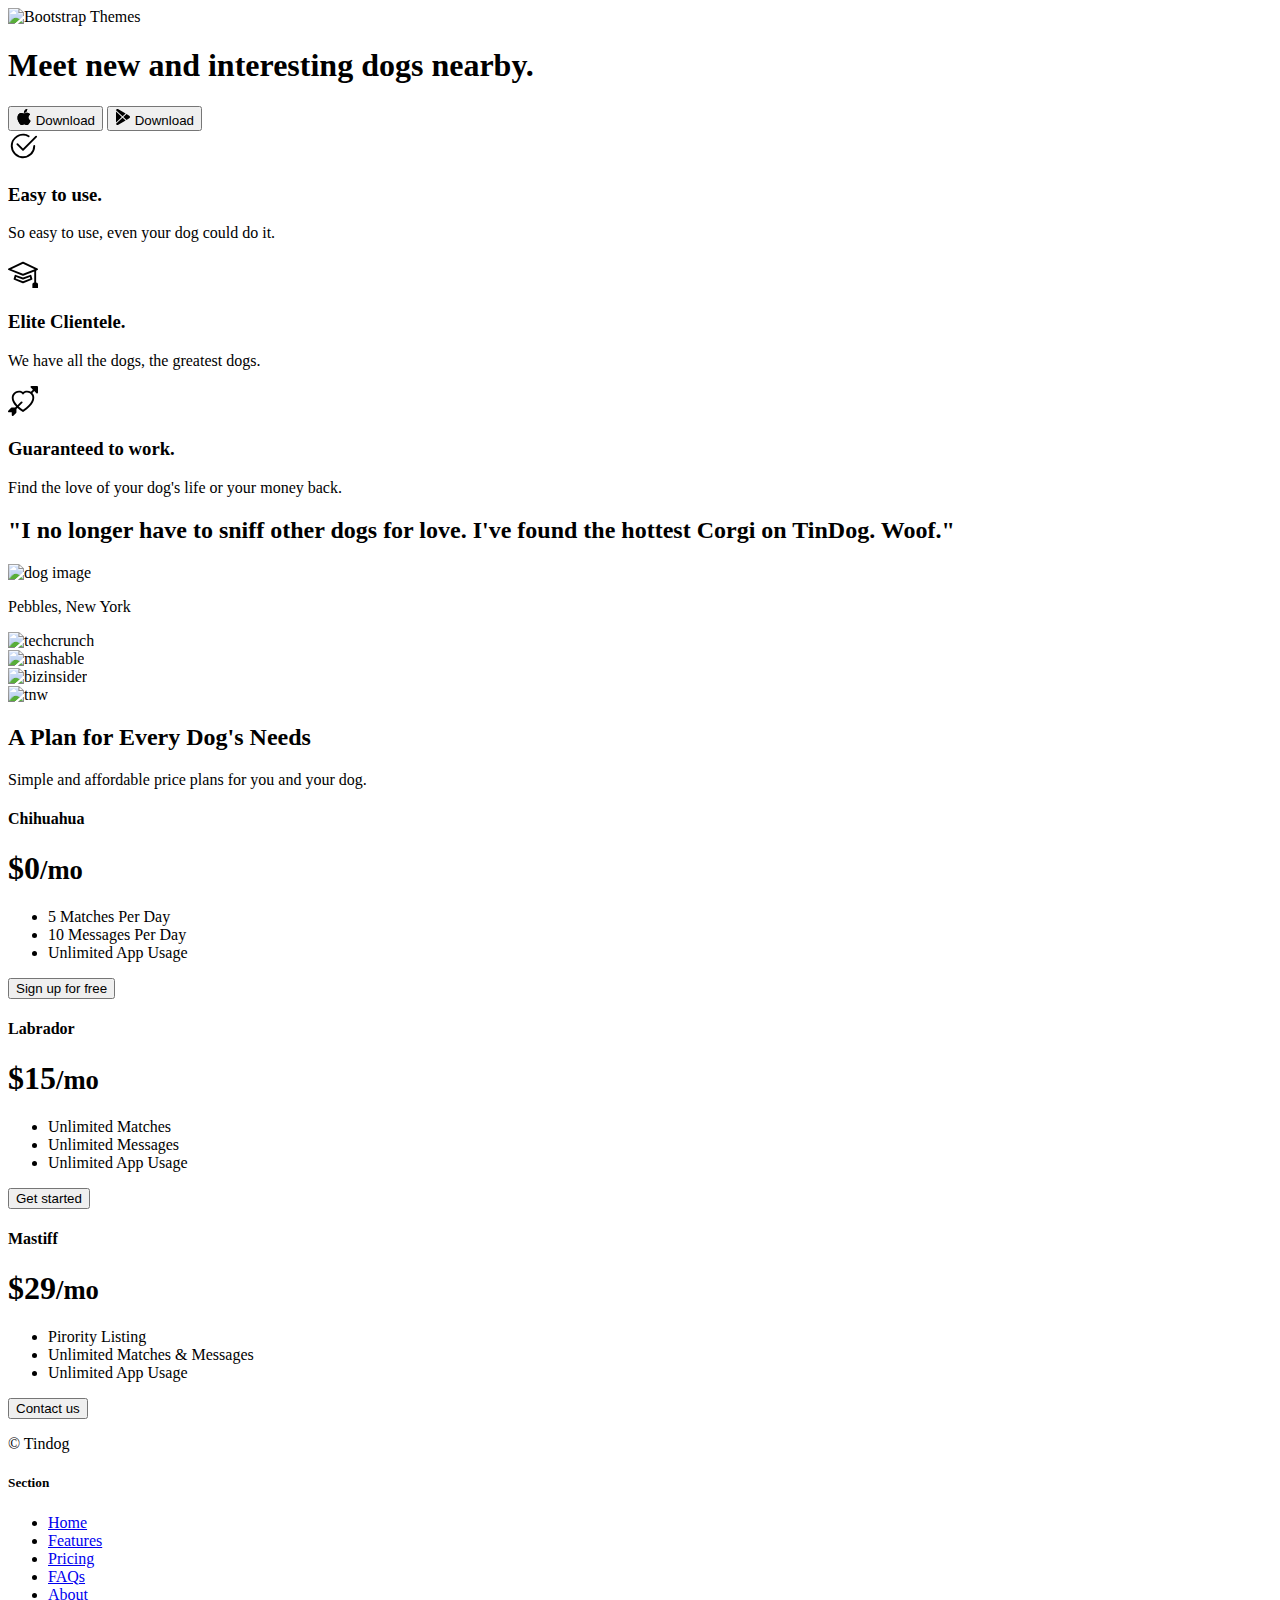
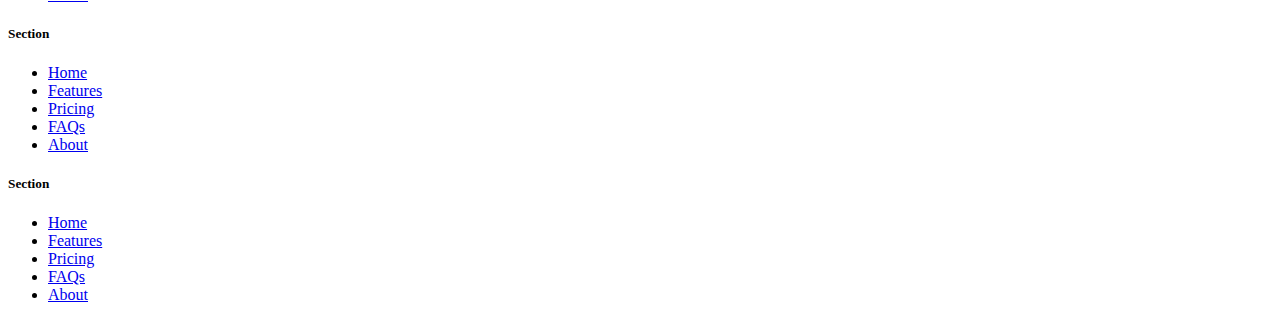
==== solution.html @ 813dd324 "Add files via upload" ====
<!DOCTYPE html>
<html lang="en">

<head>
  <meta charset="UTF-8">
  <meta name="viewport" content="width=device-width, initial-scale=1.0">
  <title>TinDog</title>
  <link href="https://cdn.jsdelivr.net/npm/bootstrap@5.3.0-alpha3/dist/css/bootstrap.min.css" rel="stylesheet"
    integrity="sha384-KK94CHFLLe+nY2dmCWGMq91rCGa5gtU4mk92HdvYe+M/SXH301p5ILy+dN9+nJOZ" crossorigin="anonymous">
  <link rel="stylesheet" href="./css/solution.css">
</head>

<body>


  <!-- Title -->
  <section id="title" class="gradient-background">

    <div class="container col-xxl-8 px-4 pt-5">
      <div class="row flex-lg-row-reverse align-items-center g-5 pt-5">
        <div class="col-10 col-sm-8 col-lg-6">
          <img src="./images/iphone.png" class="d-block mx-lg-auto img-fluid" alt="Bootstrap Themes" height="200"
            loading="lazy">
        </div>
        <div class="col-lg-6">
          <h1 class="display-5 fw-bold text-body-emphasis lh-1 mb-3">Meet new and interesting dogs nearby.</h1>

          <div class="d-grid gap-2 d-md-flex justify-content-md-start">
            <button type="button" class="btn btn-light btn-lg px-4 me-md-2"><svg xmlns="http://www.w3.org/2000/svg"
                width="16" height="16" fill="currentColor" class="bi bi-apple mb-1" viewBox="0 0 16 16">
                <path
                  d="M11.182.008C11.148-.03 9.923.023 8.857 1.18c-1.066 1.156-.902 2.482-.878 2.516.024.034 1.52.087 2.475-1.258.955-1.345.762-2.391.728-2.43Zm3.314 11.733c-.048-.096-2.325-1.234-2.113-3.422.212-2.189 1.675-2.789 1.698-2.854.023-.065-.597-.79-1.254-1.157a3.692 3.692 0 0 0-1.563-.434c-.108-.003-.483-.095-1.254.116-.508.139-1.653.589-1.968.607-.316.018-1.256-.522-2.267-.665-.647-.125-1.333.131-1.824.328-.49.196-1.422.754-2.074 2.237-.652 1.482-.311 3.83-.067 4.56.244.729.625 1.924 1.273 2.796.576.984 1.34 1.667 1.659 1.899.319.232 1.219.386 1.843.067.502-.308 1.408-.485 1.766-.472.357.013 1.061.154 1.782.539.571.197 1.111.115 1.652-.105.541-.221 1.324-1.059 2.238-2.758.347-.79.505-1.217.473-1.282Z" />
                <path
                  d="M11.182.008C11.148-.03 9.923.023 8.857 1.18c-1.066 1.156-.902 2.482-.878 2.516.024.034 1.52.087 2.475-1.258.955-1.345.762-2.391.728-2.43Zm3.314 11.733c-.048-.096-2.325-1.234-2.113-3.422.212-2.189 1.675-2.789 1.698-2.854.023-.065-.597-.79-1.254-1.157a3.692 3.692 0 0 0-1.563-.434c-.108-.003-.483-.095-1.254.116-.508.139-1.653.589-1.968.607-.316.018-1.256-.522-2.267-.665-.647-.125-1.333.131-1.824.328-.49.196-1.422.754-2.074 2.237-.652 1.482-.311 3.83-.067 4.56.244.729.625 1.924 1.273 2.796.576.984 1.34 1.667 1.659 1.899.319.232 1.219.386 1.843.067.502-.308 1.408-.485 1.766-.472.357.013 1.061.154 1.782.539.571.197 1.111.115 1.652-.105.541-.221 1.324-1.059 2.238-2.758.347-.79.505-1.217.473-1.282Z" />
              </svg> Download</button>
            <button type="button" class="btn btn-outline-light btn-lg px-4"><svg xmlns="http://www.w3.org/2000/svg"
                width="16" height="16" fill="currentColor" class="bi bi-google-play mb-1" viewBox="0 0 16 16">
                <path
                  d="M14.222 9.374c1.037-.61 1.037-2.137 0-2.748L11.528 5.04 8.32 8l3.207 2.96 2.694-1.586Zm-3.595 2.116L7.583 8.68 1.03 14.73c.201 1.029 1.36 1.61 2.303 1.055l7.294-4.295ZM1 13.396V2.603L6.846 8 1 13.396ZM1.03 1.27l6.553 6.05 3.044-2.81L3.333.215C2.39-.341 1.231.24 1.03 1.27Z" />
              </svg> Download</button>
          </div>
        </div>
      </div>
    </div>
  </section>
  <!-- Features -->
  <section id="features">
    <div class="container mt-5">
      <div class="row g-4 py-5 row-cols-1 row-cols-lg-3">
        <div class="col d-flex align-items-start">
          <div
            class="icon-square text-body-emphasis bg-body-secondary d-inline-flex align-items-center justify-content-center fs-4 flex-shrink-0 me-3">
            <svg xmlns="http://www.w3.org/2000/svg" height="30" fill="currentColor" class="bi bi-check2-circle"
              viewBox="0 0 16 16">
              <path
                d="M2.5 8a5.5 5.5 0 0 1 8.25-4.764.5.5 0 0 0 .5-.866A6.5 6.5 0 1 0 14.5 8a.5.5 0 0 0-1 0 5.5 5.5 0 1 1-11 0z" />
              <path
                d="M15.354 3.354a.5.5 0 0 0-.708-.708L8 9.293 5.354 6.646a.5.5 0 1 0-.708.708l3 3a.5.5 0 0 0 .708 0l7-7z" />
            </svg>
          </div>
          <div>
            <h3 class="fs-2">Easy to use.</h3>
            <p>So easy to use, even your dog could do it.</p>

          </div>
        </div>
        <div class="col d-flex align-items-start">
          <div
            class="icon-square text-body-emphasis bg-body-secondary d-inline-flex align-items-center justify-content-center fs-4 flex-shrink-0 me-3">
            <svg xmlns="http://www.w3.org/2000/svg" height="30" fill="currentColor" class="bi bi-mortarboard"
              viewBox="0 0 16 16">
              <path
                d="M8.211 2.047a.5.5 0 0 0-.422 0l-7.5 3.5a.5.5 0 0 0 .025.917l7.5 3a.5.5 0 0 0 .372 0L14 7.14V13a1 1 0 0 0-1 1v2h3v-2a1 1 0 0 0-1-1V6.739l.686-.275a.5.5 0 0 0 .025-.917l-7.5-3.5ZM8 8.46 1.758 5.965 8 3.052l6.242 2.913L8 8.46Z" />
              <path
                d="M4.176 9.032a.5.5 0 0 0-.656.327l-.5 1.7a.5.5 0 0 0 .294.605l4.5 1.8a.5.5 0 0 0 .372 0l4.5-1.8a.5.5 0 0 0 .294-.605l-.5-1.7a.5.5 0 0 0-.656-.327L8 10.466 4.176 9.032Zm-.068 1.873.22-.748 3.496 1.311a.5.5 0 0 0 .352 0l3.496-1.311.22.748L8 12.46l-3.892-1.556Z" />
            </svg>
          </div>
          <div>
            <h3 class="fs-2">Elite Clientele.</h3>
            <p>We have all the dogs, the greatest dogs.</p>

          </div>
        </div>
        <div class="col d-flex align-items-start">
          <div
            class="icon-square text-body-emphasis bg-body-secondary d-inline-flex align-items-center justify-content-center fs-4 flex-shrink-0 me-3">
            <svg xmlns="http://www.w3.org/2000/svg" height="30" fill="currentColor" class="bi bi-arrow-through-heart"
              viewBox="0 0 16 16">
              <path fill-rule="evenodd"
                d="M2.854 15.854A.5.5 0 0 1 2 15.5V14H.5a.5.5 0 0 1-.354-.854l1.5-1.5A.5.5 0 0 1 2 11.5h1.793l.53-.53c-.771-.802-1.328-1.58-1.704-2.32-.798-1.575-.775-2.996-.213-4.092C3.426 2.565 6.18 1.809 8 3.233c1.25-.98 2.944-.928 4.212-.152L13.292 2 12.147.854A.5.5 0 0 1 12.5 0h3a.5.5 0 0 1 .5.5v3a.5.5 0 0 1-.854.354L14 2.707l-1.006 1.006c.236.248.44.531.6.845.562 1.096.585 2.517-.213 4.092-.793 1.563-2.395 3.288-5.105 5.08L8 13.912l-.276-.182a21.86 21.86 0 0 1-2.685-2.062l-.539.54V14a.5.5 0 0 1-.146.354l-1.5 1.5Zm2.893-4.894A20.419 20.419 0 0 0 8 12.71c2.456-1.666 3.827-3.207 4.489-4.512.679-1.34.607-2.42.215-3.185-.817-1.595-3.087-2.054-4.346-.761L8 4.62l-.358-.368c-1.259-1.293-3.53-.834-4.346.761-.392.766-.464 1.845.215 3.185.323.636.815 1.33 1.519 2.065l1.866-1.867a.5.5 0 1 1 .708.708L5.747 10.96Z" />
            </svg>
          </div>
          <div>
            <h3 class="fs-2">Guaranteed to work.</h3>
            <p>Find the love of your dog's life or your money back.</p>

          </div>
        </div>
      </div>
    </div>
  </section>
  <!-- Testimonial -->
  <section id="testimonial">
    <div class="my-5">
      <div class="p-5 text-center bg-body-tertiary">
        <div class="container py-5">
          <h2 class="text-body-emphasis">"I no longer have to sniff other dogs for love. I've found the hottest Corgi on
            TinDog. Woof."</h2>
          <img class="profile-img mt-5" src="./images/dog-img.jpg" alt="dog image">
          <p class="col-lg-8 mx-auto lead mt-2">
            Pebbles, New York
          </p>
        </div>

        <div class="container">
          <div class="row">
            <div class="col-lg-3 col-sm-12">
              <img src="./images/techcrunch.png" alt="techcrunch" height="30">
            </div>
            <div class="col-lg-3 col-sm-12">
              <img src="./images/mashable.png" alt="mashable" height="30">
            </div>
            <div class="col-lg-3 col-sm-12">
              <img src="./images/bizinsider.png" alt="bizinsider" height="30">
            </div>
            <div class="col-lg-3 col-sm-12">
              <img src="./images/tnw.png" alt="tnw" height="30">
            </div>
          </div>
        </div>
      </div>
    </div>
  </section>
  <!-- Pricing -->
  <section id="pricing">
    <div class="container">
      <div class="pricing-header p-3 pb-md-4 mx-auto text-center">
        <h2 class="display-4 fw-normal">A Plan for Every Dog's Needs</h2>
        <p class="fs-5 text-body-secondary">Simple and affordable price plans for you and your dog.
      </div>
      <div class="row row-cols-1 row-cols-md-3 mb-3 text-center">
        <div class="col">
          <div class="card mb-4 rounded-3 shadow-sm">
            <div class="card-header py-3">
              <h4 class="my-0 fw-normal">Chihuahua</h4>
            </div>
            <div class="card-body">
              <h1 class="card-title pricing-card-title">$0<small class="text-body-secondary fw-light">/mo</small></h1>
              <ul class="list-unstyled mt-3 mb-4">
                <li>5 Matches Per Day</li>
                <li>10 Messages Per Day</li>
                <li>Unlimited App Usage</li>
              </ul>
              <button type="button" class="w-100 btn btn-lg btn-outline-dark">Sign up for free</button>
            </div>
          </div>
        </div>
        <div class="col">
          <div class="card mb-4 rounded-3 shadow-sm">
            <div class="card-header py-3">
              <h4 class="my-0 fw-normal">Labrador</h4>
            </div>
            <div class="card-body">
              <h1 class="card-title pricing-card-title">$15<small class="text-body-secondary fw-light">/mo</small></h1>
              <ul class="list-unstyled mt-3 mb-4">
                <li>Unlimited Matches</li>
                <li>Unlimited Messages</li>
                <li>Unlimited App Usage</li>
              </ul>
              <button type="button" class="w-100 btn btn-lg btn-dark">Get started</button>
            </div>
          </div>
        </div>
        <div class="col">
          <div class="card mb-4 rounded-3 shadow-sm border-dark">
            <div class="card-header py-3 text-bg-dark border-dark">
              <h4 class="my-0 fw-normal">Mastiff</h4>
            </div>
            <div class="card-body">
              <h1 class="card-title pricing-card-title">$29<small class="text-body-secondary fw-light">/mo</small></h1>
              <ul class="list-unstyled mt-3 mb-4">
                <li>Pirority Listing</li>
                <li>Unlimited Matches & Messages</li>
                <li>Unlimited App Usage</li>
              </ul>
              <button type="button" class="w-100 btn btn-lg btn-dark">Contact us</button>
            </div>
          </div>
        </div>
      </div>
    </div>
  </section>
  <!-- Footer -->
  <section id="contact" class="gradient-background">
    <div class="container ">
      <footer class="row row-cols-1 row-cols-sm-2 row-cols-md-5 py-5 mt-5 border-top">
        <div class="col mb-3">

          <p class="text-body-secondary">© Tindog</p>
        </div>

        <div class="col mb-3">

        </div>

        <div class="col mb-3">
          <h5>Section</h5>
          <ul class="nav flex-column">
            <li class="nav-item mb-2"><a href="#" class="nav-link p-0 text-body-secondary">Home</a></li>
            <li class="nav-item mb-2"><a href="#" class="nav-link p-0 text-body-secondary">Features</a></li>
            <li class="nav-item mb-2"><a href="#" class="nav-link p-0 text-body-secondary">Pricing</a></li>
            <li class="nav-item mb-2"><a href="#" class="nav-link p-0 text-body-secondary">FAQs</a></li>
            <li class="nav-item mb-2"><a href="#" class="nav-link p-0 text-body-secondary">About</a></li>
          </ul>
        </div>

        <div class="col mb-3">
          <h5>Section</h5>
          <ul class="nav flex-column">
            <li class="nav-item mb-2"><a href="#" class="nav-link p-0 text-body-secondary">Home</a></li>
            <li class="nav-item mb-2"><a href="#" class="nav-link p-0 text-body-secondary">Features</a></li>
            <li class="nav-item mb-2"><a href="#" class="nav-link p-0 text-body-secondary">Pricing</a></li>
            <li class="nav-item mb-2"><a href="#" class="nav-link p-0 text-body-secondary">FAQs</a></li>
            <li class="nav-item mb-2"><a href="#" class="nav-link p-0 text-body-secondary">About</a></li>
          </ul>
        </div>

        <div class="col mb-3">
          <h5>Section</h5>
          <ul class="nav flex-column">
            <li class="nav-item mb-2"><a href="#" class="nav-link p-0 text-body-secondary">Home</a></li>
            <li class="nav-item mb-2"><a href="#" class="nav-link p-0 text-body-secondary">Features</a></li>
            <li class="nav-item mb-2"><a href="#" class="nav-link p-0 text-body-secondary">Pricing</a></li>
            <li class="nav-item mb-2"><a href="#" class="nav-link p-0 text-body-secondary">FAQs</a></li>
            <li class="nav-item mb-2"><a href="#" class="nav-link p-0 text-body-secondary">About</a></li>
          </ul>
        </div>
      </footer>
    </div>
  </section>
</body>

</html>
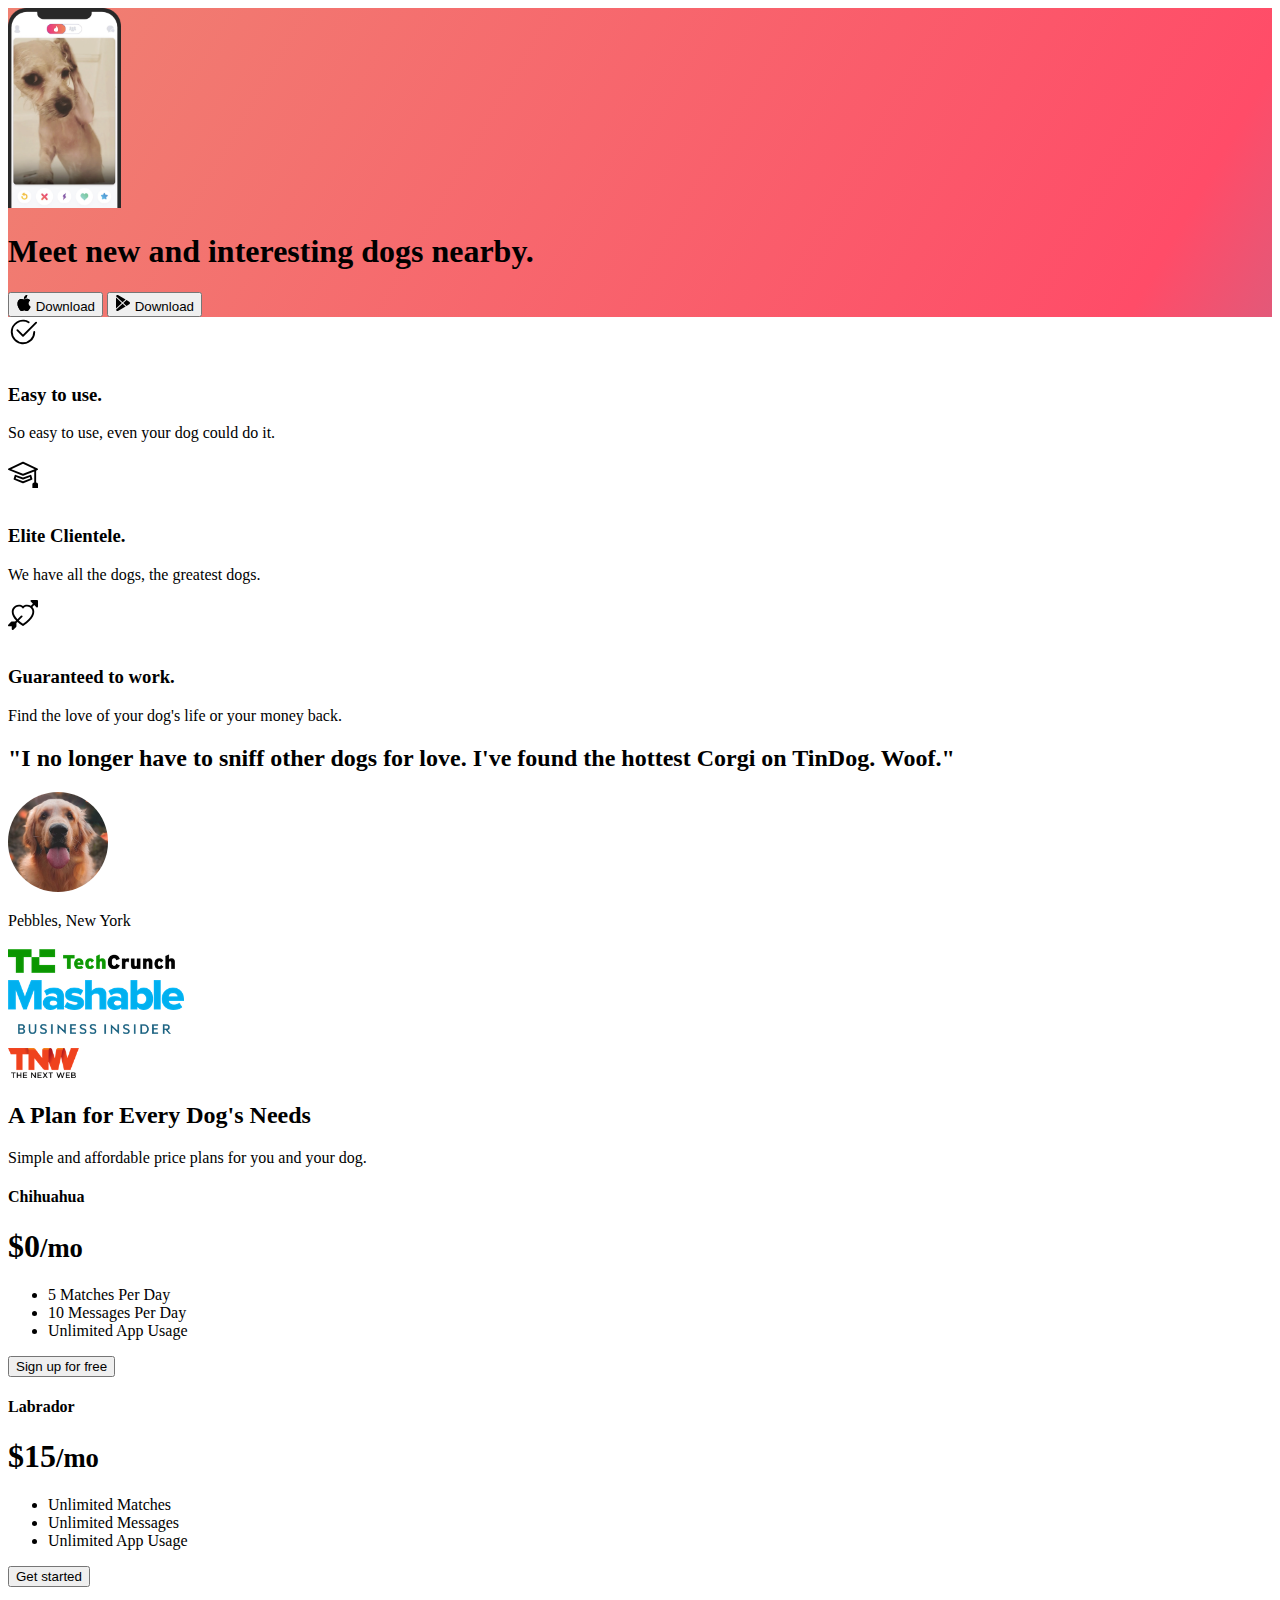
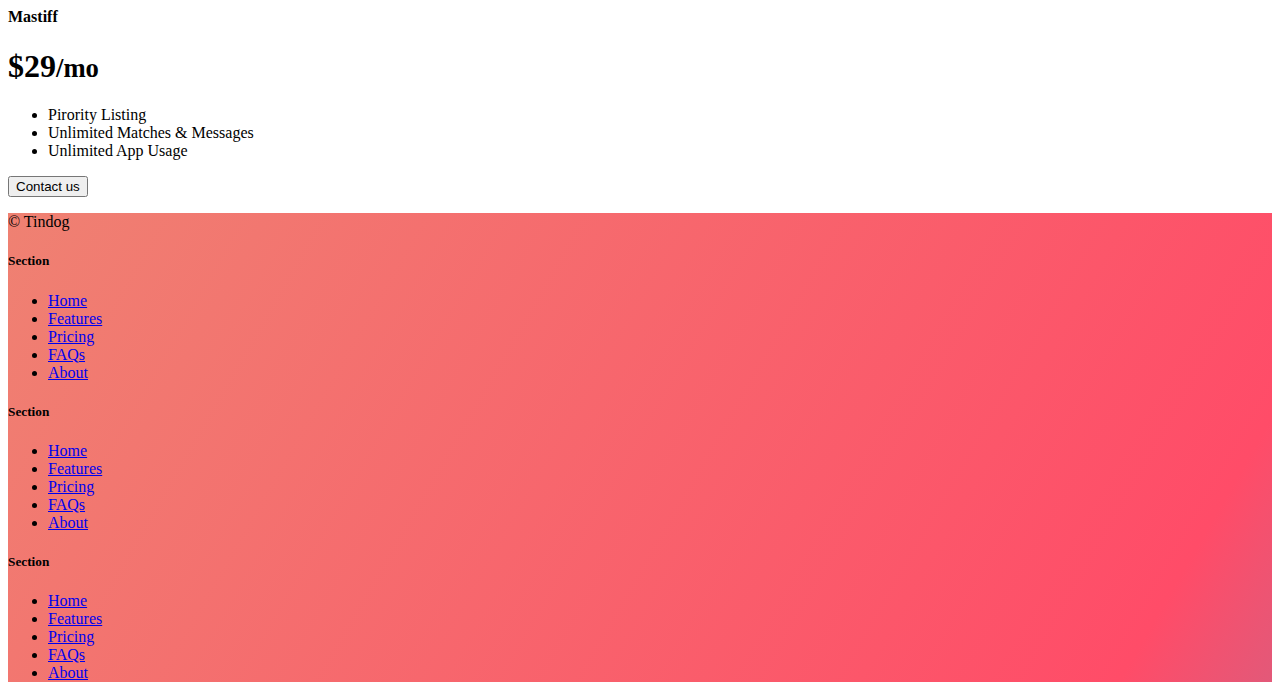
==== commit a37c06f3: "my tindog chat website project" ====
--- a/solution.html
+++ b/solution.html
@@ -7,7 +7,8 @@
   <title>TinDog</title>
   <link href="https://cdn.jsdelivr.net/npm/bootstrap@5.3.0-alpha3/dist/css/bootstrap.min.css" rel="stylesheet"
     integrity="sha384-KK94CHFLLe+nY2dmCWGMq91rCGa5gtU4mk92HdvYe+M/SXH301p5ILy+dN9+nJOZ" crossorigin="anonymous">
-  <link rel="stylesheet" href="./css/solution.css">
+  <link rel="stylesheet" href="solution.css">
+  <link rel="stylesheet" href="style.css">
 </head>
 
 <body>
@@ -19,7 +20,7 @@
     <div class="container col-xxl-8 px-4 pt-5">
       <div class="row flex-lg-row-reverse align-items-center g-5 pt-5">
         <div class="col-10 col-sm-8 col-lg-6">
-          <img src="./images/iphone.png" class="d-block mx-lg-auto img-fluid" alt="Bootstrap Themes" height="200"
+          <img src="./assets/iphone.png" class="d-block mx-lg-auto img-fluid" alt="Bootstrap Themes" height="200"
             loading="lazy">
         </div>
         <div class="col-lg-6">
@@ -106,7 +107,7 @@
         <div class="container py-5">
           <h2 class="text-body-emphasis">"I no longer have to sniff other dogs for love. I've found the hottest Corgi on
             TinDog. Woof."</h2>
-          <img class="profile-img mt-5" src="./images/dog-img.jpg" alt="dog image">
+          <img class="profile-img mt-5" src="./assets/dog-img.jpg" alt="dog image">
           <p class="col-lg-8 mx-auto lead mt-2">
             Pebbles, New York
           </p>
@@ -115,16 +116,16 @@
         <div class="container">
           <div class="row">
             <div class="col-lg-3 col-sm-12">
-              <img src="./images/techcrunch.png" alt="techcrunch" height="30">
-            </div>
-            <div class="col-lg-3 col-sm-12">
-              <img src="./images/mashable.png" alt="mashable" height="30">
-            </div>
-            <div class="col-lg-3 col-sm-12">
-              <img src="./images/bizinsider.png" alt="bizinsider" height="30">
-            </div>
-            <div class="col-lg-3 col-sm-12">
-              <img src="./images/tnw.png" alt="tnw" height="30">
+              <img src="./assets/techcrunch.png" alt="techcrunch" height="30">
+            </div>
+            <div class="col-lg-3 col-sm-12">
+              <img src="./assets/mashable.png" alt="mashable" height="30">
+            </div>
+            <div class="col-lg-3 col-sm-12">
+              <img src="./assets/bizinsider.png" alt="bizinsider" height="30">
+            </div>
+            <div class="col-lg-3 col-sm-12">
+              <img src="./assets/tnw.png" alt="tnw" height="30">
             </div>
           </div>
         </div>
--- a/solution.css
+++ b/solution.css
@@ -0,0 +1,28 @@
+.gradient-background {
+  background: linear-gradient(300deg, #00bfff, #ff4c68, #ef8172);
+  background-size: 180% 180%;
+  animation: gradient-animation 18s ease infinite;
+}
+
+@keyframes gradient-animation {
+  0% {
+    background-position: 0% 50%;
+  }
+  50% {
+    background-position: 100% 50%;
+  }
+  100% {
+    background-position: 0% 50%;
+  }
+}
+
+.icon-square {
+  width: 3rem;
+  height: 3rem;
+  border-radius: 0.75rem;
+}
+
+.profile-img {
+  border-radius: 50%;
+  height: 100px;
+}
--- a/style.css
+++ b/style.css
@@ -0,0 +1,32 @@
+.gradient-background {
+  background: linear-gradient(300deg, #00bfff, #ff4c68, #ef8172);
+  background-size: 180% 180%;
+  animation: gradient-animation 18s ease infinite;
+}
+
+@keyframes gradient-animation {
+  0% {
+    background-position: 0% 50%;
+  }
+  50% {
+    background-position: 100% 50%;
+  }
+  100% {
+    background-position: 0% 50%;
+  }
+}
+
+.icon-square {
+  width: 3rem;
+  height: 3rem;
+  border-radius: 0.75rem;
+}
+
+.profile-img {
+  height: 100px;
+  border-radius: 50%;
+}
+.iphone {
+  display: grid;
+  grid-row: span;
+}